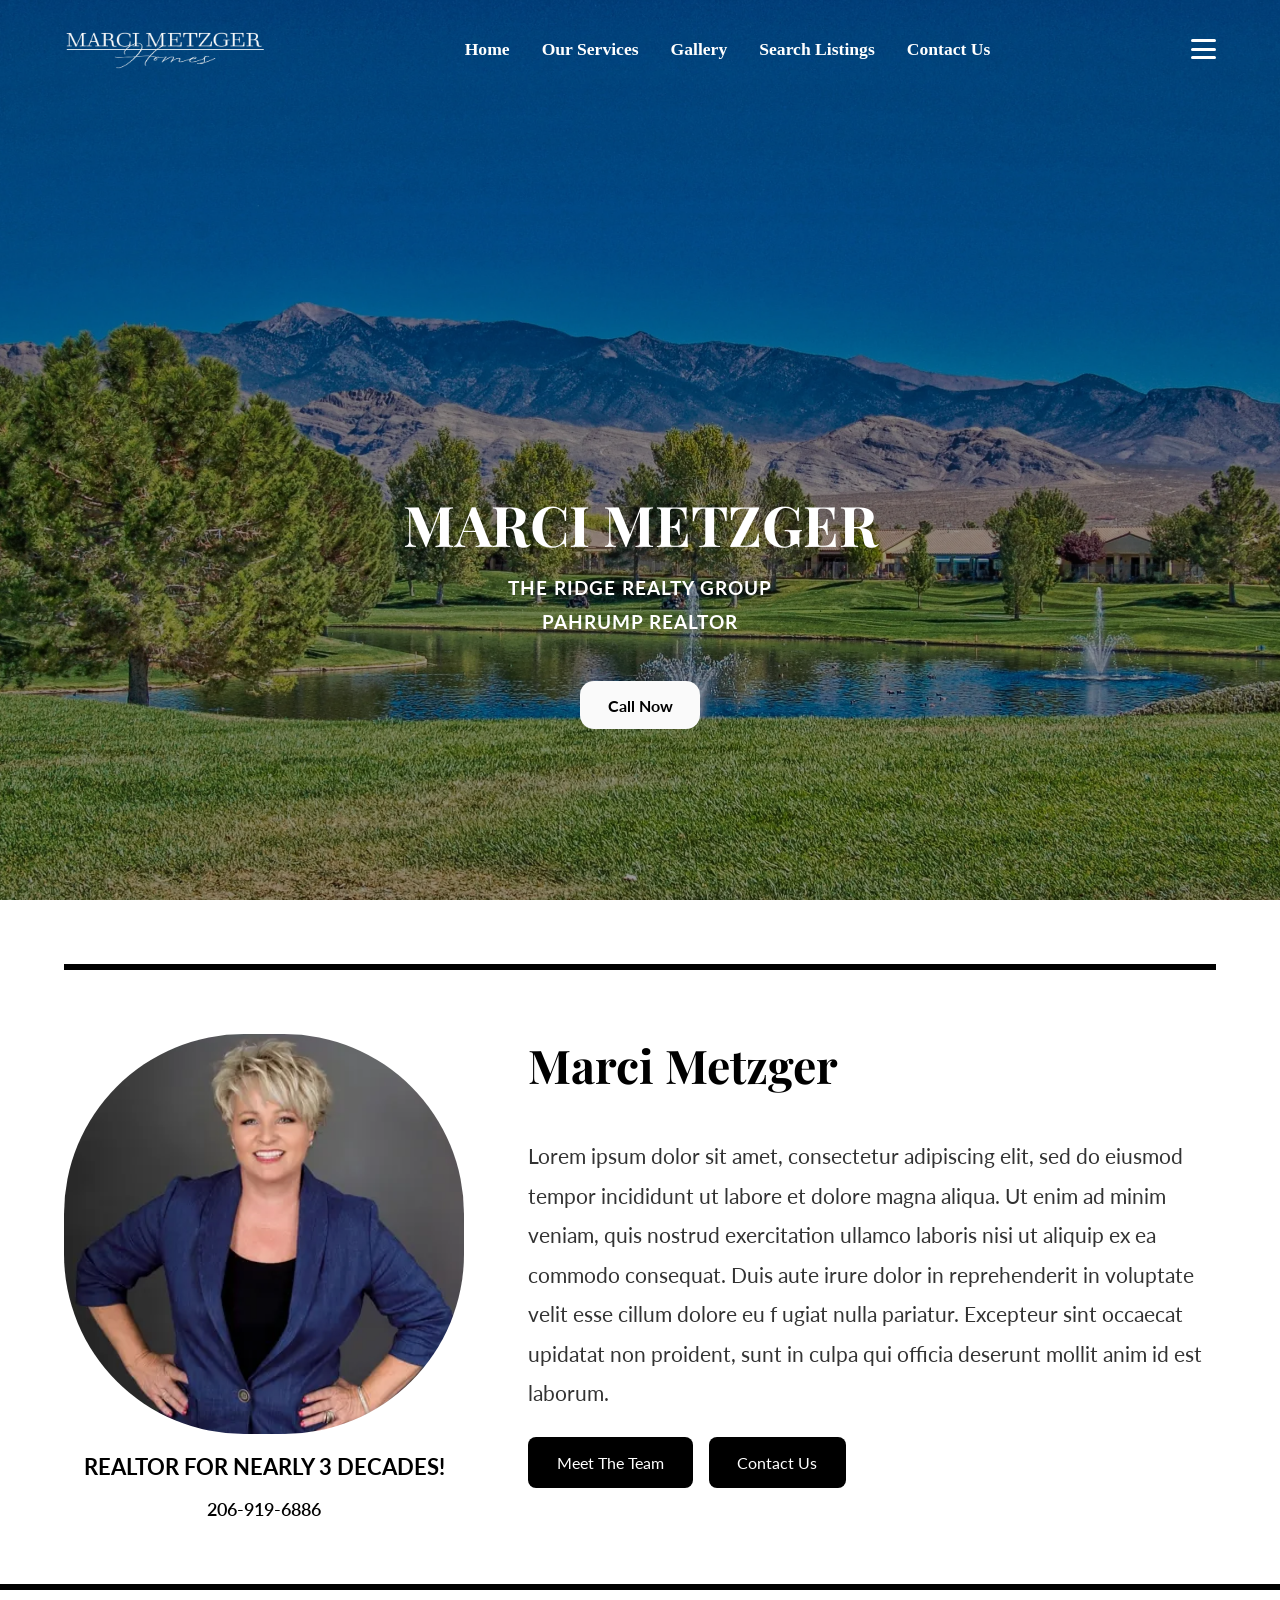
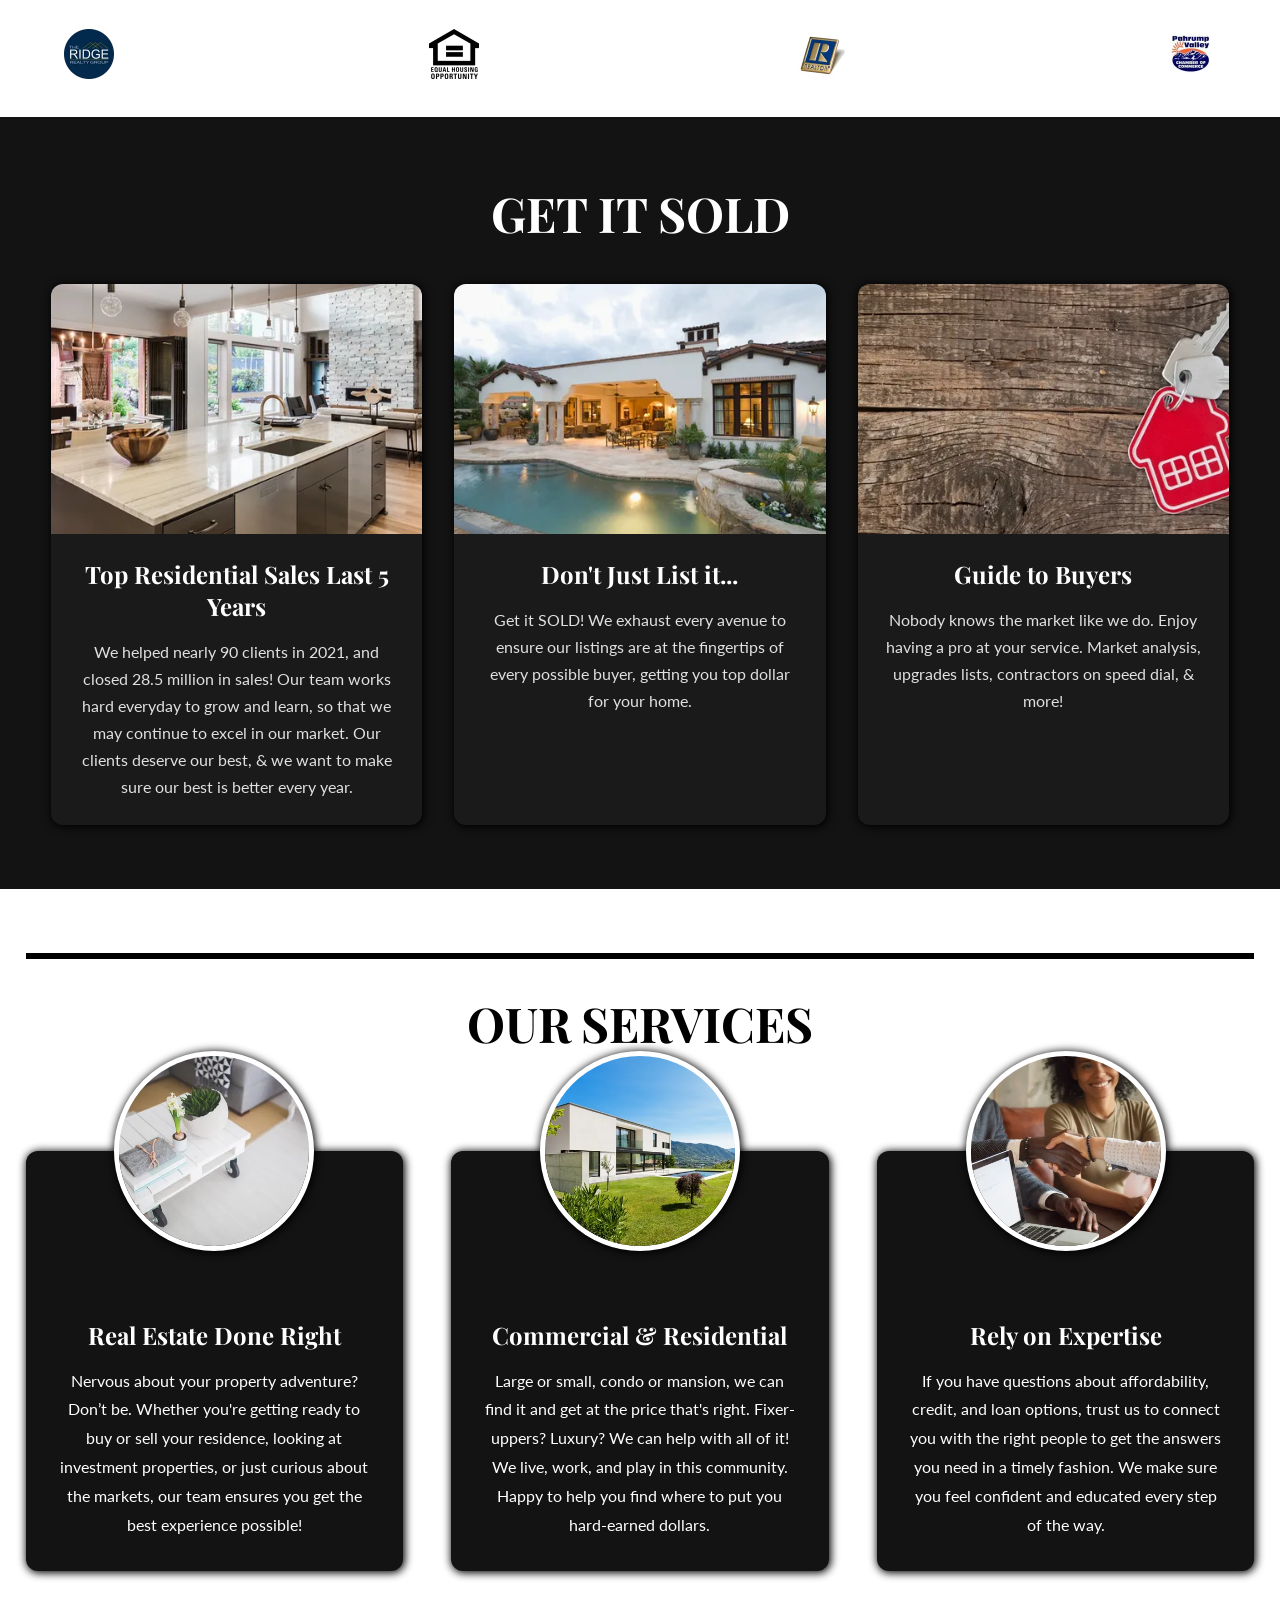
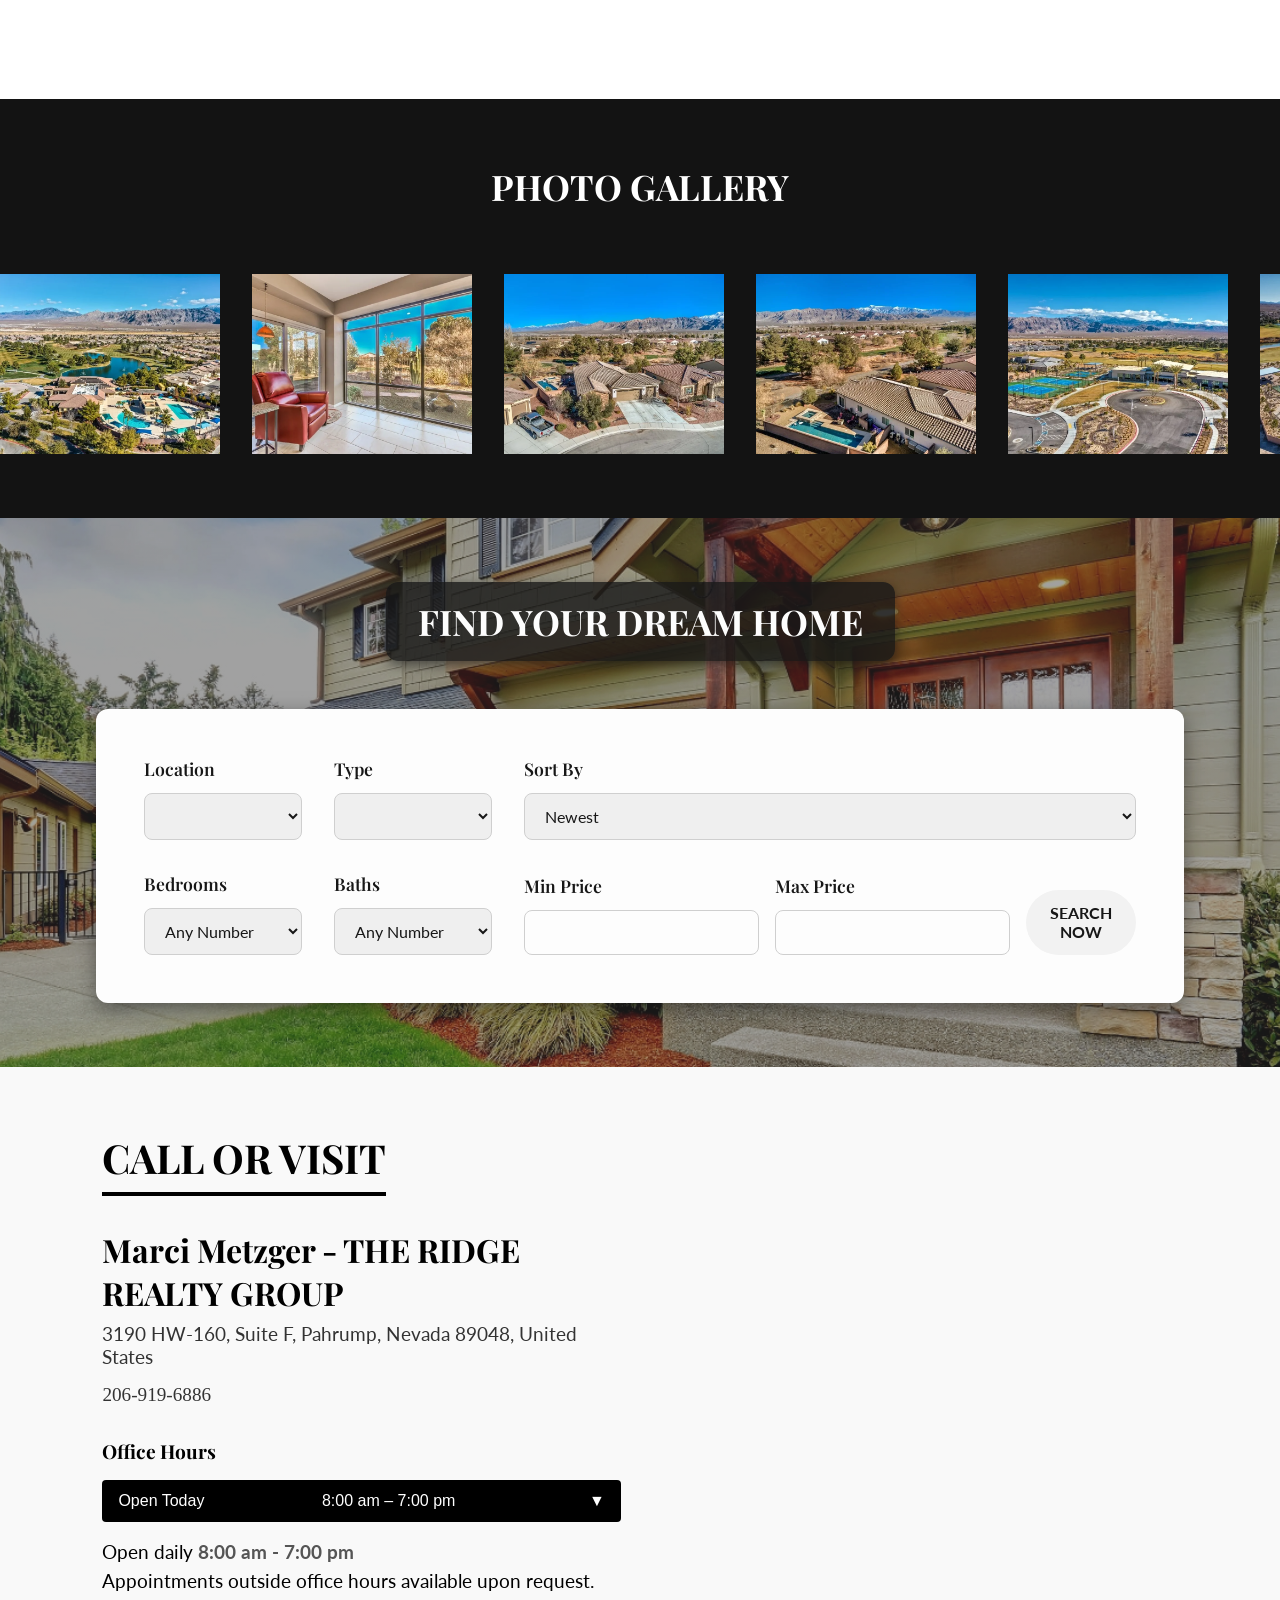
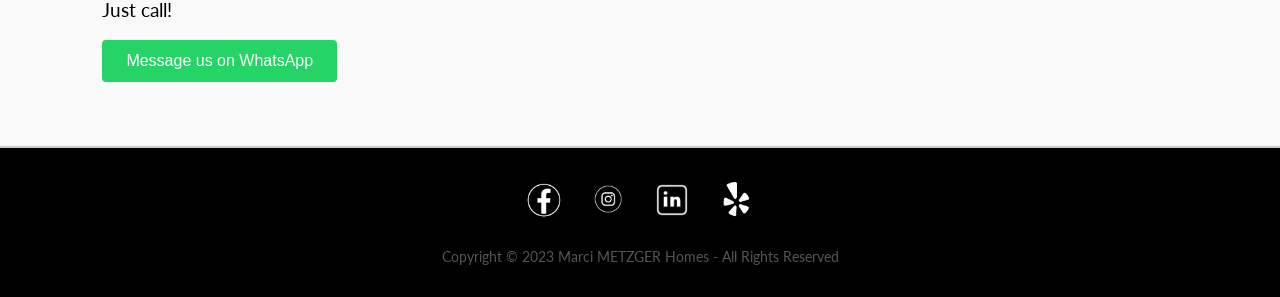
==== index/home.html @ f88c2e59 "real-estate-project-assessment" ====
<!DOCTYPE html>
<html lang="en">
<head>
  <meta charset="UTF-8" />
  <meta name="viewport" content="width=device-width, initial-scale=1.0"/>
  <title>Marci Metzger - The Ridge Realty Group</title>

<link rel="preconnect" href="https://fonts.googleapis.com">
<link rel="preconnect" href="https://fonts.gstatic.com" crossorigin>
<link href="https://fonts.googleapis.com/css2?family=Playfair+Display:wght@400;700&family=Lato:wght@300;400;700&display=swap" rel="stylesheet">
<link href="https://fonts.googleapis.com/css2?family=Playfair+Display:wght@400;700&display=swap" rel="stylesheet">

  <link rel="stylesheet" href="/styles/home.css">
</head>
<body>

  <header>
  <div class="logo-container">
    <a href="home.html"><img src="/images/marcilogolight.png" alt="Logo" class="logo"></a>
  </div>

  <nav class="main-nav">
    <a href="#home">Home</a>
    <a href="#our-services">Our Services</a>
    <a href="#gallery">Gallery</a>
    <a href="#search-listings">Search Listings</a>
    <a href="#contact-us">Contact Us</a>
  </nav>

  <div class="hamburger" id="hamburger">
    <span></span>
    <span></span>
    <span></span>
  </div>

  <div class="mobile-nav" id="mobileNav">
    <a href="#home">Home</a>
    <a href="#our-services">Our Services</a>
    <a href="#gallery">Gallery</a>
    <a href="#search-listings">Search Listings</a>
    <a href="#contact-us">Contact Us</a>
    <hr />
    <a href="#">Listings</a>
    <a href="#">About Us</a>
    <a href="#">Let’s Move</a>
  </div>
</header>

<div class="mobile-nav" id="mobileNav">
  <a href="#home">Home</a>
  <a href="#our-services">Our Services</a>
  <a href="#gallery">Gallery</a>
  <a href="#search-listings">Search Listings</a>
  <a href="#contact-us">Contact Us</a>
  <hr />
  <a href="#">Listings</a>
  <a href="#">About Us</a>
  <a href="#">Let’s Move</a>
</div>


<!-- HERO -->
<section class="hero" id="home">
  <img src="/images/mainphoto.webp" alt="Main Hero" class="hero-image" />
  <div class="overlay"></div>

  <div class="hero-content">
     <div class="hero-text">
    <h1>MARCI METZGER</h1>
    <h4>THE RIDGE REALTY GROUP</h4>
    <h4>PAHRUMP REALTOR</h4>
    </div>
    <a href="tel:2069196886" class="call-btn">Call Now</a>
  </div>
</section>

<!--REALTOR-->
<section class="realtor" id="about-us">
  <div class="realtor-container">
    <div class="realtor-left">
      <img src="/images/realtor-hero.webp" alt="Realtor Marci" class="realtor-img" />
      <h3>REALTOR FOR NEARLY 3 DECADES!</h3>
      <a href="tel:2069196886">206-919-6886</a>
    </div>

    <div class="realtor-right">
      <h1>Marci Metzger</h1>
      <p>
       Lorem ipsum dolor sit amet, consectetur adipiscing elit, sed do eiusmod tempor incididunt ut labore et dolore magna aliqua. Ut enim ad minim veniam, quis nostrud exercitation ullamco laboris nisi ut aliquip ex ea commodo consequat. Duis aute irure dolor in reprehenderit in voluptate velit esse cillum dolore eu f ugiat nulla pariatur. Excepteur sint occaecat upidatat non proident, sunt in culpa qui officia deserunt mollit anim id est laborum.
      </p>
      <div class="realtor-buttons">
        <button class="realtor-btn">Meet The Team</button>
        <button class="realtor-btn">Contact Us</button>
      </div>
    </div>
  </div>
</section>

<section class="sponsor-container">
  <div class="sponsor-image-wrapper">
    <img src="/images/sponsor1.webp" alt="Sponsor 1">
    <img src="/images/sponsor2.webp" alt="Sponsor 2">
    <img src="/images/sponsor3.webp" alt="Sponsor 3">
    <img src="/images/sponsor4.webp" alt="Sponsor 4">
  </div>
</section>

<section class="get-it-sold" id="get-it-sold">
  <div class="get-it-sold-title">
    <h1>GET IT SOLD</h1>
  </div>

  <div class="get-it-sold-grid-container">
    <div class="get-it-sold-image-container">
      <img src="/images/getitsoldphoto.webp" alt="Sold Property 1" class="get-it-sold-image" />
      <div class="get-it-sold-description">
        <h1>Top Residential Sales Last 5 Years</h1>
        <p>We helped nearly 90 clients in 2021, and closed 28.5 million in sales! Our team works hard everyday to grow and learn, 
          so that we may continue to excel in our market. Our clients deserve our best, 
          & we want to make sure our best is better every year.</p>
      </div>
    </div>

    <div class="get-it-sold-image-container">
      <img src="/images/getitsoldphoto1.webp" alt="Sold Property 2" class="get-it-sold-image" />
      <div class="get-it-sold-description">
        <h1>Don't Just List it...</h1>
        <p>Get it SOLD! We exhaust every avenue to ensure our listings are at the fingertips of every possible buyer, getting you top dollar for your home.</p>
      </div>
    </div>

    <div class="get-it-sold-image-container">
      <img src="/images/getitsoldphoto2.webp" alt="Sold Property 3" class="get-it-sold-image" />
      <div class="get-it-sold-description">
        <h1>Guide to Buyers</h1>
        <p>Nobody knows the market like we do. Enjoy having a pro at your service. Market analysis, upgrades lists, contractors on speed dial, & more!</p>
      </div>
    </div>
  </div>
</section>

<section id = "our-services" class ="our-services">
<div class = "our-services-title">
  <h1> OUR SERVICES </h1>
</div>
<div class = "our-services-grid-container">
  <div class ="our-services-image-container">
    <img class ="our-services-logo" src="/images/ourservices1.webp">
    <div class ="our-services-description">
      <h1>Real Estate Done Right</h1>
      <p>Nervous about your property adventure? Don’t be. Whether you're getting ready to buy or sell your residence, looking at investment properties, or just curious about the markets, our team ensures you get the best experience possible!</p>
    </div>
  </div>


<div class ="our-services-image-container">
    <img class ="our-services-logo" src="/images/ourservices2.webp">
    <div class ="our-services-description">
      <h1>Commercial & Residential</h1>
      <p>Large or small, condo or mansion, we can find it and get at the price that's right. Fixer-uppers? Luxury? We can help with all of it! We live, work, and play in this community. Happy to help you find where to put you hard-earned dollars.</p>
    </div>
  </div>


<div class ="our-services-image-container">
    <img class ="our-services-logo" src="/images/ourservices3.webp">
    <div class ="our-services-description">
      <h1>Rely on Expertise</h1>
      <p>If you have questions about affordability, credit, and loan options, trust us to connect you with the right people to get the answers you need in a timely fashion. We make sure you feel confident and educated every step of the way.</p>
    </div>
  </div>
</div> 
</div> 
</section>


<section id="gallery" class="gallery">
  <div class="gallery-title">
    <h1>PHOTO GALLERY</h1>
  </div>
  <div class="carousel-container">
    <div class="carousel-track">
      <div class="card"><img src="/images/gallery1.webp" alt="Gallery 1" /></div>
      <div class="card"><img src="/images/gallery2.webp" alt="Gallery 2" /></div>
      <div class="card"><img src="/images/gallery3.webp" alt="Gallery 3" /></div>
      <div class="card"><img src="/images/gallery4.webp" alt="Gallery 4" /></div>
      <div class="card"><img src="/images/gallery5.webp" alt="Gallery 5" /></div>
      <div class="card"><img src="/images/gallery6.webp" alt="Gallery 6" /></div>
      <div class="card"><img src="/images/gallery1.webp" alt="Gallery 1" /></div>
      <div class="card"><img src="/images/gallery2.webp" alt="Gallery 2" /></div>
      <div class="card"><img src="/images/gallery3.webp" alt="Gallery 3" /></div>
      <div class="card"><img src="/images/gallery4.webp" alt="Gallery 4" /></div>
      <div class="card"><img src="/images/gallery5.webp" alt="Gallery 5" /></div>
      <div class="card"><img src="/images/gallery6.webp" alt="Gallery 6" /></div>
    </div>
  </div>
</section>

<section class="search-listings" id="search-listings">
  <div class="search-listings-title">
    <h1>FIND YOUR DREAM HOME</h1>
  </div>

  <div class="search-listings-container">
  
    <div class="form-grid">
   
      <div class="field">
        <label>Location</label>
        <select id="location" name="location"></select>
      </div>

      <div class="field">
        <label>Type</label>
        <select id="type" name="type"></select>
      </div>

      <div class="field">
        <label>Sort By</label>
        <select id="sort-by" name="sort-by">
          <option>Newest</option>
          <option>Oldest</option>
          <option>Least Expensive to Most</option>
          <option>Most Expensive to Most</option>
          <option>Bedrooms (Low to High)</option>
          <option>Bedrooms (High to Low)</option>
          <option>Bathrooms (Low to High)</option>
          <option>Bathrooms (High to Low)</option>
        </select>
      </div>

    
      <div class="field">
        <label>Bedrooms</label>
        <select id="bedrooms" name="bedrooms">
          <option>Any Number</option>
          <option>Studio</option>
          <option>1+</option>
          <option>2+</option>
          <option>3+</option>
          <option>4+</option>
          <option>5+</option>
          <option>6+</option>
        </select>
      </div>

      <div class="field">
        <label>Baths</label>
        <select id="bathrooms" name="bathrooms">
          <option>Any Number</option>
          <option>1+</option>
          <option>2+</option>
          <option>3+</option>
          <option>4+</option>
          <option>5+</option>
          <option>6+</option>
        </select>
      </div>

    
      <div class="price-actions">
        <div class="field inline">
          <label>Min Price</label>
          <input type="text" />
        </div>

        <div class="field inline">
          <label>Max Price</label>
          <input type="text" />
        </div>

        <button class="search-btn">SEARCH NOW</button>
      </div>
    </div>
  </div>
</section>


<section id = "contact-us" class ="contact-us">
<div class = "contact-us-title">
  <h1> CALL OR VISIT </h1>  
</div>

<div class ="contact-us-container">
<div class = "left-side-container">
<div class = "top-side-container">
<h1>Marci Metzger - THE RIDGE REALTY GROUP</h1>
<p>3190 HW-160, Suite F, Pahrump, Nevada 89048, United States</p>
<a href="tel:2069196886">206-919-6886</a>
</div>
<div class = "bottom-side-container">
<h1>Office Hours</h1>
<div class = "office-hours">
<button class="open-today">
    <span> Open Today</span>
    <span>8:00 am – 7:00 pm</span>
    <span class="arrow">▼</span>
  </button>
   <ul class="hours-list">
    <li>Mon <span> 8:00 am – 7:00 pm</span></li>
    <li>Tue <span> 8:00 am – 7:00 pm</span></li>
    <li>Wed <span> 8:00 am – 7:00 pm</span></li>
    <li>Thu <span> 8:00 am – 7:00 pm</span></li>
    <li>Fri <span> 8:00 am – 7:00 pm</span></li>
    <li>
    <strong>Sat</strong> 
    <span> 8:00 am – 7:00 pm</span>
    </li>
    <li>Sun <span> 8:00 am – 7:00 pm</span></li>
  </ul>
  </div>
  <p>Open daily <span class = "open-daily">8:00 am - 7:00 pm</span></p>
  <p>Appointments outside office hours available upon request. Just call!</p>
  <button class="whatsapp-button" onclick="window.open('https://wa.me/14259412560', '_blank')">
  Message us on WhatsApp
</button>
</div>
</div>

<div class="right-side-container">
  <iframe src="https://www.google.com/maps/embed?pb=!1m18!1m12!1m3!1d411526.6808046704!2d-116.70041280900995!3d36.311041131709196!2m3!1f0!2f0!3f0!3m2!1i1024!2i768!4f13.1!3m3!1m2!1s0x80c63905f3909005%3A0x493081854c3be3ff!2sPahrump%2C%20NV%2089048%2C%20USA!5e0!3m2!1sen!2sph!4v1755325289048!5m2!1sen!2sph" 
  width="700" 
  height="600" 
  style="border:0;" 
  allowfullscreen="" loading="lazy" 
  referrerpolicy="no-referrer-when-downgrade">
</iframe>
</div>
</div>
</section>

<div class="social-media-container">
  <div class="social-media-logo-container">
    <a href="https://www.facebook.com/MarciHomes/" target="_blank" rel="noopener noreferrer">
      <img class="social-media-logo" src="/images/facebooklogo.png" alt="Facebook">
    </a>
    <a href="https://instagram.com" target="_blank" rel="noopener noreferrer">
      <img class="social-media-logo" src="/images/instagramlogo.jpg" alt="Instagram">
    </a>
    <a href="https://www.linkedin.com/in/marci-metzger-30642496/" target="_blank" rel="noopener noreferrer">
      <img class="social-media-logo" src="/images/linkedinlogo.png" alt="LinkedIn">
    </a>
    <a href="https://www.yelp.com/biz/marci-metzger-the-ridge-realty-pahrump" target="_blank" rel="noopener noreferrer">
      <img class="social-media-logo" src="/images/yelplogo.jpg" alt="Yelp">
    </a>
  </div>

  <div class="social-media-copyright">
    <p>Copyright © 2023 Marci METZGER Homes - All Rights Reserved</p>
  </div>
</div>


  <script src="/js/home.js"></script>
</body>
</html>
---- styles/home.css ----
* {
  margin: 0;
  padding: 0;
  box-sizing: border-box;
}

body {
  background-color: #f4f4f4;
}

body h1 {
   font-family: 'Playfair Display', serif;
}

body p {
  font-family: 'Lato', sans-serif;
}

header {
  position: fixed;
  top: 0;
  left: 0;
  width: 100%;
  padding: 1rem 5vw;
  background-color: rgba(0, 0, 0, 0.9);
  display: flex;
  justify-content: space-between;
  align-items: center;
  z-index: 1000;
  transition: background 0.3s ease, padding 0.3s ease, top 0.3s ease;
  background: transparent;
  top: -100px;
}

header.visible {
  top: 0; 
}

header.scrolled {
  background: rgba(0, 0, 0, 0.85);
  padding: 0.5rem 5vw;
}

.logo {
  width: 200px;
}

.main-nav {
  display: flex;
  gap: 2rem;
}

.main-nav a {
  text-decoration: none;
  color: white;
  font-size: 1.1rem;
  font-weight: 600;
  position: relative;
}

.main-nav a::after {
  content: "";
  position: absolute;
  width: 0%;
  height: 2px;
  left: 50%;
  bottom: -5px;
  background: white;
  transform: translateX(-50%);
  transition: 0.3s ease;
}

.main-nav a:hover::after {
  width: 100%;
}

.hamburger {
  width: 25px;
  height: 20px;
  display: flex;
  flex-direction: column;
  justify-content: space-between;
  cursor: pointer;
  z-index: 1002; /* ensures it's clickable above panel */
  position: relative;
}

.hamburger span {
  display: block;
  height: 3px;
  background: #fff;
  border-radius: 2px;
  transition: 0.3s ease;
}

.mobile-nav {
  position: fixed;
  top: 0;
  right: -100%;
  height: 100vh;
  width: 260px;
  background-color: rgba(0, 0, 0, 0.95);
  padding: 2rem;
  display: flex;
  flex-direction: column;
  gap: 1.5rem;
  z-index: 1001; /* under the hamburger */
  transition: right 0.3s ease;
}

.mobile-nav.active {
  right: 0;
}

.hamburger.active span:nth-child(1) {
  transform: rotate(45deg) translate(5px, 5px);
}
.hamburger.active span:nth-child(2) {
  opacity: 0;
}
.hamburger.active span:nth-child(3) {
  transform: rotate(-45deg) translate(5px, -5px);
}

.mobile-nav hr {
  border: none;
  border-top: 1px solid rgba(255, 255, 255, 0.2);
  margin: 1rem 0;
}

.mobile-nav.show {
  right: 0;
}

/* Responsive */
@media (max-width: 1024px) {
  .main-nav {
    display: none;
  }
}

.hero {
  position: relative;
  width: 100%;
  height: 100vh;
  overflow: hidden;
}

.hero-image {
  position: absolute;
  inset: 0;
  width: 100%;
  height: 100%;
  object-fit: cover;
  z-index: 0;
  animation: zoomIn 8s ease forwards;
}

@keyframes zoomIn {
  from { transform: scale(1); }
  to { transform: scale(1.05); }
}

.overlay {
  position: absolute;
  inset: 0;
  background: rgba(0, 0, 0, 0.4);
  z-index: 1;
}

.hero-content {
  position: relative;
  z-index: 2;
  top: 50%;
  transform: translateY(-50%);
  text-align: center;
  padding: 2rem 1rem;
  display: flex;
  flex-direction: column;
  align-items: center;
  gap: 1.5rem;
  animation: fadeUp 1s ease forwards;
  opacity: 0;
  animation-delay: 0.5s;
}

.hero-text {
  color: white;
  font-family: 'Lato', sans-serif;
  line-height: 1.5;
  animation: fadeUp 1s ease forwards;
  animation-delay: 0.8s;
  opacity: 0;
  transform: translateY(40px);
}

.hero-text h1 {
  font-size: 3.5rem;
  font-family: 'Playfair Display', serif;
  margin-bottom: 0.5rem;
}

.hero-text h4 {
  font-size: 1.2rem;
  letter-spacing: 1px;
  margin: 0.3rem 0;
}

.call-btn {
  padding: 0.9rem 1.7rem;
  background: #fafafa;
  color: black;
  text-decoration: none;
  font-weight: bold;
  border-radius: 14px;
  font-family: 'Lato', sans-serif;
  animation: fadeUp 1s ease forwards;
  animation-delay: 1.2s;
  opacity: 0;
  transform: translateY(40px);
  transition: background 0.3s ease;
  margin-top: 1rem;
}

.call-btn:hover {
  background: #ddd;
}

@keyframes fadeUp {
  to {
    opacity: 1;
    transform: translateY(0);
  }
}

/* RESPONSIVE */
@media (max-width: 768px) {
  .hero-text h1 {
    font-size: 2.4rem;
    margin-bottom: 0.3rem;
  }

  .hero-text h4 {
    font-size: 1rem;
    margin: 0.2rem 0;
  }

  .hero-content {
    padding: 1.5rem 1rem;
    gap: 1rem;
  }

  .call-btn {
    font-size: 0.9rem;
    padding: 0.7rem 1.4rem;
    margin-top: 0.8rem;
  }
}

.realtor {
  width: 100%;
  padding: 5vw 5vw;
  background-color: white;
  font-family: 'Lato', sans-serif;
}

.realtor-container {
  display: flex;
  gap: 5vw;
  flex-wrap: wrap;
  padding-top: 3rem;
  border-top: 6px solid black;
}

.realtor-left, .realtor-right {
  padding-top: 1rem;
}

.realtor-left {
  flex: 1;
  max-width: 400px;
  display: flex;
  flex-direction: column;
  align-items: center;
  text-align: center;
  gap: 1.2rem;
}

.realtor-img {
  width: 100%;
  border-radius: 180px;
  object-fit: cover;
}

.realtor-left h3 {
  font-size: 1.4rem;
  font-weight: bold;
}

.realtor-left a {
  text-decoration: none;
  font-size: 1.1rem;
  font-weight: 600;
  color: inherit;
}

.realtor-right {
  flex: 1.5;
  display: flex;
  flex-direction: column;
  gap: 1.5rem;
}

.realtor-right h1 {
  font-size: 2.9rem;
  font-family: 'Playfair Display', serif;
  margin-bottom: 1rem;
}

.realtor-right p {
  font-size: 1.3rem;
  line-height: 1.9;
  color: #333;
}

.realtor-buttons {
  display: flex;
  gap: 1rem;
  flex-wrap: wrap;
}

.realtor-btn {
  background-color: black;
  color: white;
  padding: 1rem 1.8rem;
  font-size: 1rem;
  border: none;
  border-radius: 8px;
  font-family: 'Lato', sans-serif;
  cursor: pointer;
  transition: background 0.3s ease;
}

.realtor-btn:hover {
  background-color: #ccc;
  color: black;
}

/* Responsive Layout */
@media (max-width: 768px) {
  .realtor-container {
    flex-direction: column;
    align-items: center;
  }

  .realtor-left, .realtor-right {
    max-width: 100%;
    padding-top: 1.5rem;
    text-align: center;
  }

  .realtor-right h1 {
    font-size: 1.8rem;
  }

  .realtor-right p {
    font-size: 1rem;
  }

  .realtor-buttons {
    justify-content: center;
  }
}

.sponsor-container {
  width: 100%;
  background-color: white;
  border-top: 6px solid black;
  padding: 3vw 5vw;
  display: flex;
  justify-content: center;
}

.sponsor-image-wrapper {
  display: flex;
  justify-content: space-between;
  align-items: center;
  gap: 3vw;
  flex-wrap: wrap;
  max-width: 1200px;
  width: 100%;
}

.sponsor-image-wrapper img {
  height: 50px;
  max-width: 100%;
  object-fit: contain;
  transition: transform 0.3s ease;
}

.sponsor-image-wrapper img:hover {
  transform: scale(1.05);
}


@media (max-width: 768px) {
  .sponsor-image-wrapper {
    justify-content: center;
    gap: 5vw;
  }

  .sponsor-image-wrapper img {
    height: 40px;
  }
}

.get-it-sold {
  width: 100%;
  padding: 5vw 4vw;
  background-color: #131313;
  color: white;
  font-family: 'Lato', sans-serif;
}

.get-it-sold-title {
  text-align: center;
  margin-bottom: 3vw;
  font-family: 'Playfair Display', serif;
  font-size: 2rem;
  color: white;
}

.get-it-sold-grid-container {
  display: grid;
  grid-template-columns: repeat(3, 1fr);
  gap: 2.5vw;
}

.get-it-sold-image-container {
  background-color: #1a1a1a;
  border-radius: 12px;
  overflow: hidden;
  transition: transform 0.4s ease, box-shadow 0.3s ease;
  box-shadow: 1px 1px 8px 1px black;
  display: flex;
  flex-direction: column;
  height: 100%;
}

.get-it-sold-image-container:hover {
  transform: translateY(-20px);
  box-shadow: 0 8px 20px rgba(0, 0, 0, 0.2);
}

.get-it-sold-image {
  width: 100%;
  height: 250px;
  object-fit: cover;
  transition: opacity 0.3s ease;
}

.get-it-sold-image:hover {
  opacity: 0.8;
}

.get-it-sold-description {
  padding: 1.5rem;
  text-align: center;
}

.get-it-sold-description h1 {
  font-family: 'Playfair Display', serif;
  font-size: 1.5rem;
  margin-bottom: 1rem;
  color: white;
}

.get-it-sold-description p {
  font-size: 1rem;
  line-height: 1.7;
  color: #e0e0e0;
}

.our-services {
  padding: 5vw 2vw;
  width: 100%;
  background-color: white;
  position: relative;
}

.our-services-title {
  text-align: center;
  font-family: 'Playfair Display', serif;
  font-size: 2rem;
  padding: 2rem 0;
  border-top: 6px solid black;
}

.our-services-grid-container {
  display: grid;
  grid-template-columns: repeat(3, 1fr);
  gap: 3rem;
  justify-content: center;
  align-items: start;
  padding: 5vw 0;
}

.our-services-image-container {
  background-color: rgb(19, 19, 19);
  color: white;
  border-radius: 12px;
  padding: 3rem 1rem 2rem;
  position: relative;
  box-shadow: 1px 1px 8px 1px black;
  transition: transform 0.5s ease, box-shadow 0.3s ease;
  display: flex;
  flex-direction: column;
  align-items: center;
}

.our-services-image-container:hover {
  transform: translateY(-15px);
  box-shadow: 0 8px 20px rgba(0,0,0,0.1);
}

.our-services-logo {
  width: 200px;
  height: 200px;
  object-fit: cover;
  border-radius: 50%;
  border: 5px solid white;
  box-shadow: 1px 1px 8px 1px black;
  position: absolute;
  top: -100px;
  left: 50%;
  transform: translateX(-50%);
  background-color: white;
}

.our-services-description {
  margin-top: 120px;
  text-align: center;
  font-family: 'Lato', sans-serif;
}

.our-services-description h1 {
  font-size: 1.5rem;
  font-family: 'Playfair Display', serif;
  font-weight: bold;
  margin-bottom: 1rem;
}

.our-services-description p {
  font-size: 1rem;
  line-height: 1.8;
  padding: 0 1rem;
}

/* Tablet (2 columns) */
@media (max-width: 992px) {
  .our-services-grid-container {
    grid-template-columns: repeat(2, 1fr);
  }
}

/* Responsive (Tablet) */
@media (max-width: 992px) {
  .get-it-sold-grid-container {
    grid-template-columns: repeat(2, 1fr);
  }
}

.gallery {
  background-color: #131313;
  padding: 5vw 0;
}

.gallery-title {
  text-align: center;
  margin-bottom: 4rem;
}

.gallery-title h1 {
  font-size: 2.2rem;
  color: #fff;
  font-family: 'Playfair Display', serif;
}

.carousel-container {
  overflow: hidden;
  width: 100%;
}

.carousel-track {
  display: flex;
  gap: 2rem;
  animation: scroll 60s linear infinite;
  width: max-content;
}

.card {
  flex: 0 0 18%;
  max-width: 220px;
  transition: transform 0.4s ease, box-shadow 0.3s ease;
  
  overflow: hidden;
}

.card:hover {
  transform: scale(1.05);
  box-shadow: 0 8px 18px rgba(0, 0, 0, 0.3);
}

.card img {
  width: 100%;
  height: 180px;
  object-fit: cover;
  display: block;
}

/* Responsive */
@media (max-width: 1024px) {
  .card {
    flex: 0 0 40%;
    max-width: 100%;
  }

  .card img {
    height: 160px;
  }
}

@media (max-width: 600px) {
  .card {
    flex: 0 0 90%;
  }

  .card img {
    height: 140px;
  }
}


@keyframes scroll {
  0%   { transform: translateX(0); }
  100% { transform: translateX(-50%); }
}

.search-listings {
  position: relative;
  width: 100%;
  padding: 4rem 0;
  background: linear-gradient(rgba(0,0,0,0.4), rgba(0,0,0,0.4)),
              url('/images/findyourhomephoto.jpg') center/cover no-repeat;
  display: flex;
  flex-direction: column;
  align-items: center;
  gap: 3rem;
  opacity: 0.9
}

.search-listings-title {
  background: rgba(0, 0, 0, 0.8);
  padding: 1rem 2rem;
  border-radius: 12px;
  box-shadow: 0 4px 12px rgba(0,0,0,0.6);
}

.search-listings-title h1 {
  color: #fff;
  font-size: 2.2rem;
  font-family: 'Playfair Display', serif;
  font-weight: 700;
  text-align: center;
}

.search-listings-container {
  background: #fff;
  width: 85%;
  padding: 3rem;
  border-radius: 12px;
  box-shadow: 0 6px 20px rgba(0,0,0,0.5);
}

.form-grid {
  display: grid;
  grid-template-columns: repeat(3, 1fr);
  gap: 2rem;
  align-items: end;
}

.field {
  display: flex;
  flex-direction: column;
}

.field label {
  font-family: 'Playfair Display', serif;
  font-size: 1.1rem;
  font-weight: 600;
  margin-bottom: 0.8rem;
}

.field select,
.field input {
  padding: 0.75rem 1rem;
  font-size: 1rem;
  border: 1px solid #ccc;
  border-radius: 8px;
  font-family: 'Lato', sans-serif;
  cursor: pointer;
}

.price-actions {
  display: grid;
  grid-template-columns: 1fr 1fr auto;
  gap: 1rem;
  align-items: end;
}

.search-btn {
  padding: 0.85rem 1.5rem;
  font-size: 1rem;
  font-weight: bold;
  background: #f2f2f2;
  border: none;
  border-radius: 999px;
  cursor: pointer;
  font-family: 'Lato', sans-serif;
  transition: background 0.3s ease, transform 0.1s ease;
}

.search-btn:hover {
  background: #e2e2e2;
}

.search-btn:active {
  transform: translateY(1px);
}

/* Tablet: 2-column layout */
@media (max-width: 992px) {
  .form-grid {
    grid-template-columns: repeat(2, 1fr);
  }

  .price-actions {
    grid-template-columns: 1fr;
  }

  .search-btn {
    width: 100%;
  }
}

/* CONTACT US SECTION */
.contact-us {
  padding: 5vw 8vw;
  background-color: #f9f9f9;
}

.contact-us-title h1 {
  text-align: center;
  font-size: 2.5rem;
  margin-bottom: 2rem;
  border-bottom: 4px solid black;
  display: inline-block;
  padding-bottom: 0.5rem;
}



.contact-us-container {
  display: flex;
  justify-content: space-between;
  flex-wrap: wrap;
  gap: 3vw;
}

.left-side-container {
  flex: 1;
  min-width: 300px;
}

.top-side-container h1 {
  font-size: 2rem;
  margin-bottom: 0.5rem;
}

.top-side-container p,
.top-side-container a {
  display: block;
  margin-bottom: 1rem;
  font-size: 1.2rem;
  color: #333;
  text-decoration: none;
}

.bottom-side-container {
  margin-top: 2rem;
}

.bottom-side-container h1 {
  font-size: 1.2rem;
  margin-bottom: 1rem;
}

.office-hours {
  position: relative;
  margin-bottom: 1rem;
}

.open-today {
  background-color: #000;
  color: #fff;
  padding: 0.75rem 1rem;
  border: none;
  cursor: pointer;
  display: flex;
  justify-content: space-between;
  align-items: center;
  width: 100%;
  font-size: 1rem;
  border-radius: 4px;
}

.open-today .arrow {
  margin-left: 1rem;
}
.bottom-side-container p {
  line-height: 1.5;
  font-size: 1.2rem;
}
.hours-list {
  display: none;
  list-style: none;
  padding: 1rem;
  background-color: #fff;
  border: 1px solid #ccc;
  margin-top: 0.5rem;
  box-shadow: 0 2px 10px rgba(0, 0, 0, 0.1);
}

.office-hours.active .hours-list {
  display: block;
}

.hours-list li {
  display: flex;
  justify-content: space-between;
  margin-bottom: 0.5rem;
  font-size: 0.95rem;
}

.open-daily {
  font-weight: bold;
  color: #555;
}

.whatsapp-button {
  margin-top: 1rem;
  padding: 0.75rem 1.5rem;
  background-color: #25D366;
  color: white;
  border: none;
  cursor: pointer;
  font-size: 1rem;
  border-radius: 4px;
  transition: background-color 0.3s ease;
}

.whatsapp-button:hover {
  background-color: #1ebe5d;
}

.right-side-container {
  flex: 1;
  min-width: 300px;
}

.right-side-container iframe {
  width: 100%;
  height: 100%;
  min-height: 400px;
  border: none;
  border-radius: 4px;
}

/* RESPONSIVE DESIGN */
@media (max-width: 768px) {
  .contact-us-container {
    flex-direction: column;
  }

  .open-today {
    font-size: 0.9rem;
  }

  .whatsapp-button {
    width: 100%;
    font-size: 1rem;
  }

  .right-side-container iframe {
    height: 350px;
  }

  .contact-us-title h1 {
    font-size: 2rem;
  }
}

.social-media-container {
  background-color: #000000;
  padding: 2rem 1rem;
  text-align: center;
  display: flex;
  flex-direction: column;
  align-items: center;
  gap: 1.5rem;
  border-top: 2px solid #ccc;
}

.social-media-logo-container {
  display: flex;
  gap: 1.5rem;
  justify-content: center;
  flex-wrap: wrap;
}

.social-media-logo {
  height: 40px;
  width: 40px;
  object-fit: contain;
  transition: transform 0.3s ease;
  cursor: pointer;
}

.social-media-logo:hover {
  transform: scale(1.1);
}

.social-media-copyright {
  font-size: 0.9rem;
  color: #555;
}

@media (max-width: 600px) {
  .social-media-logo {
    height: 30px;
    width: 30px;
  }

  .social-media-container {
    padding: 1.5rem 1rem;
  }
}





@media (max-width: 600px) {
  /* HEADER */
  header {
    padding: 1rem 2vw;
    flex-direction: column;
    align-items: flex-start;
  }
  nav {
    display: none;
  }
  .hamburger {
    display: block;
  }
  .mobile-panel {
    display: flex;
    flex-direction: column;
    position: absolute;
    right: 0;
    top: 100%;
    background: rgba(0, 0, 0, 0.95);
    padding: 1rem;
    width: 100%;
    z-index: 20;
  }

  /* HERO */
  .hero-text {
    max-width: 90%;
    gap: 2vh;
  }
  .hero-text h1 {
    font-size: 2.2rem;
  }
  .hero-text h4 {
    font-size: 1rem;
  }

  /* REALTOR */
  .realtor-container {
    flex-direction: column;
    align-items: center;
    top: 8%;
    gap: 5vh;
    height: auto;
  }
  .realtor-right-container,
  .realtor-left-container {
    width: 90%;
    text-align: center;
  }
  .realtor-right-container h1 {
    font-size: 1.6rem;
  }
  .realtor-button-container {
    flex-direction: column;
    gap: 1rem;
  }

  /* SPONSOR */
  .image-container {
    flex-direction: column;
    align-items: center;
    gap: 2vh;
    padding: 2vh 1vw;
  }
  .image-container img {
    width: 60%;
  }

  /* GET IT SOLD */
  .get-it-sold-grid-container {
    grid-template-columns: 1fr;
    padding: 0 5vw;
    gap: 5vh;
  }
  .get-it-sold-description h1 {
    font-size: 1.5rem;
  }
  .get-it-sold-description p {
    font-size: 1rem;
  }

  /* General padding/margin improvements */
  section {
    padding: 5vw 3vw;
  }

   /* OUR SERVICES */
  .our-services-grid-container {
    grid-template-columns: 1fr;
  }

  .our-services-logo {
    width: 150px;
    height: 150px;
    top: -75px;
  }

  .our-services-description {
    margin-top: 90px;
  }
  /* SEARCH LISTINGS */
    .form-grid {
    grid-template-columns: 1fr;
  }

  .search-listings-container {
    padding: 2rem;
  }

  .search-listings-title h1 {
    font-size: 1.6rem;
  }
}
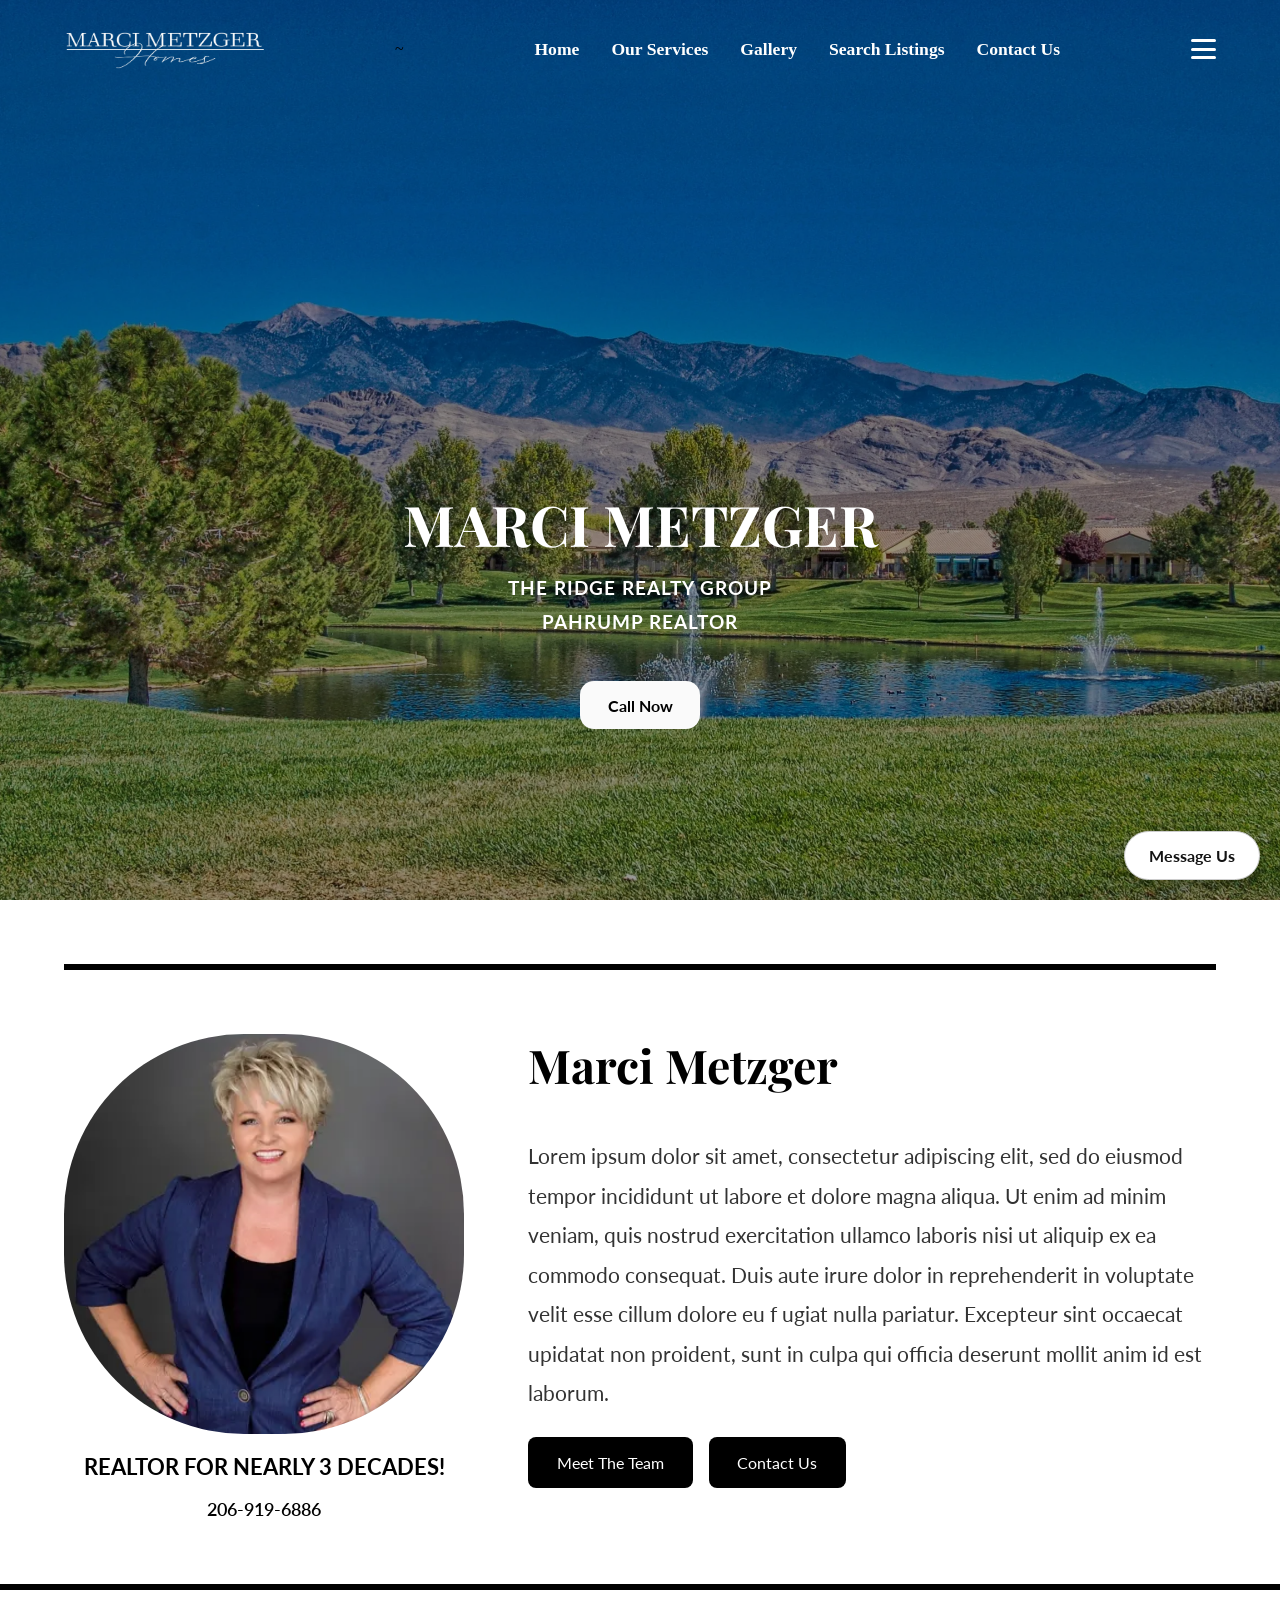
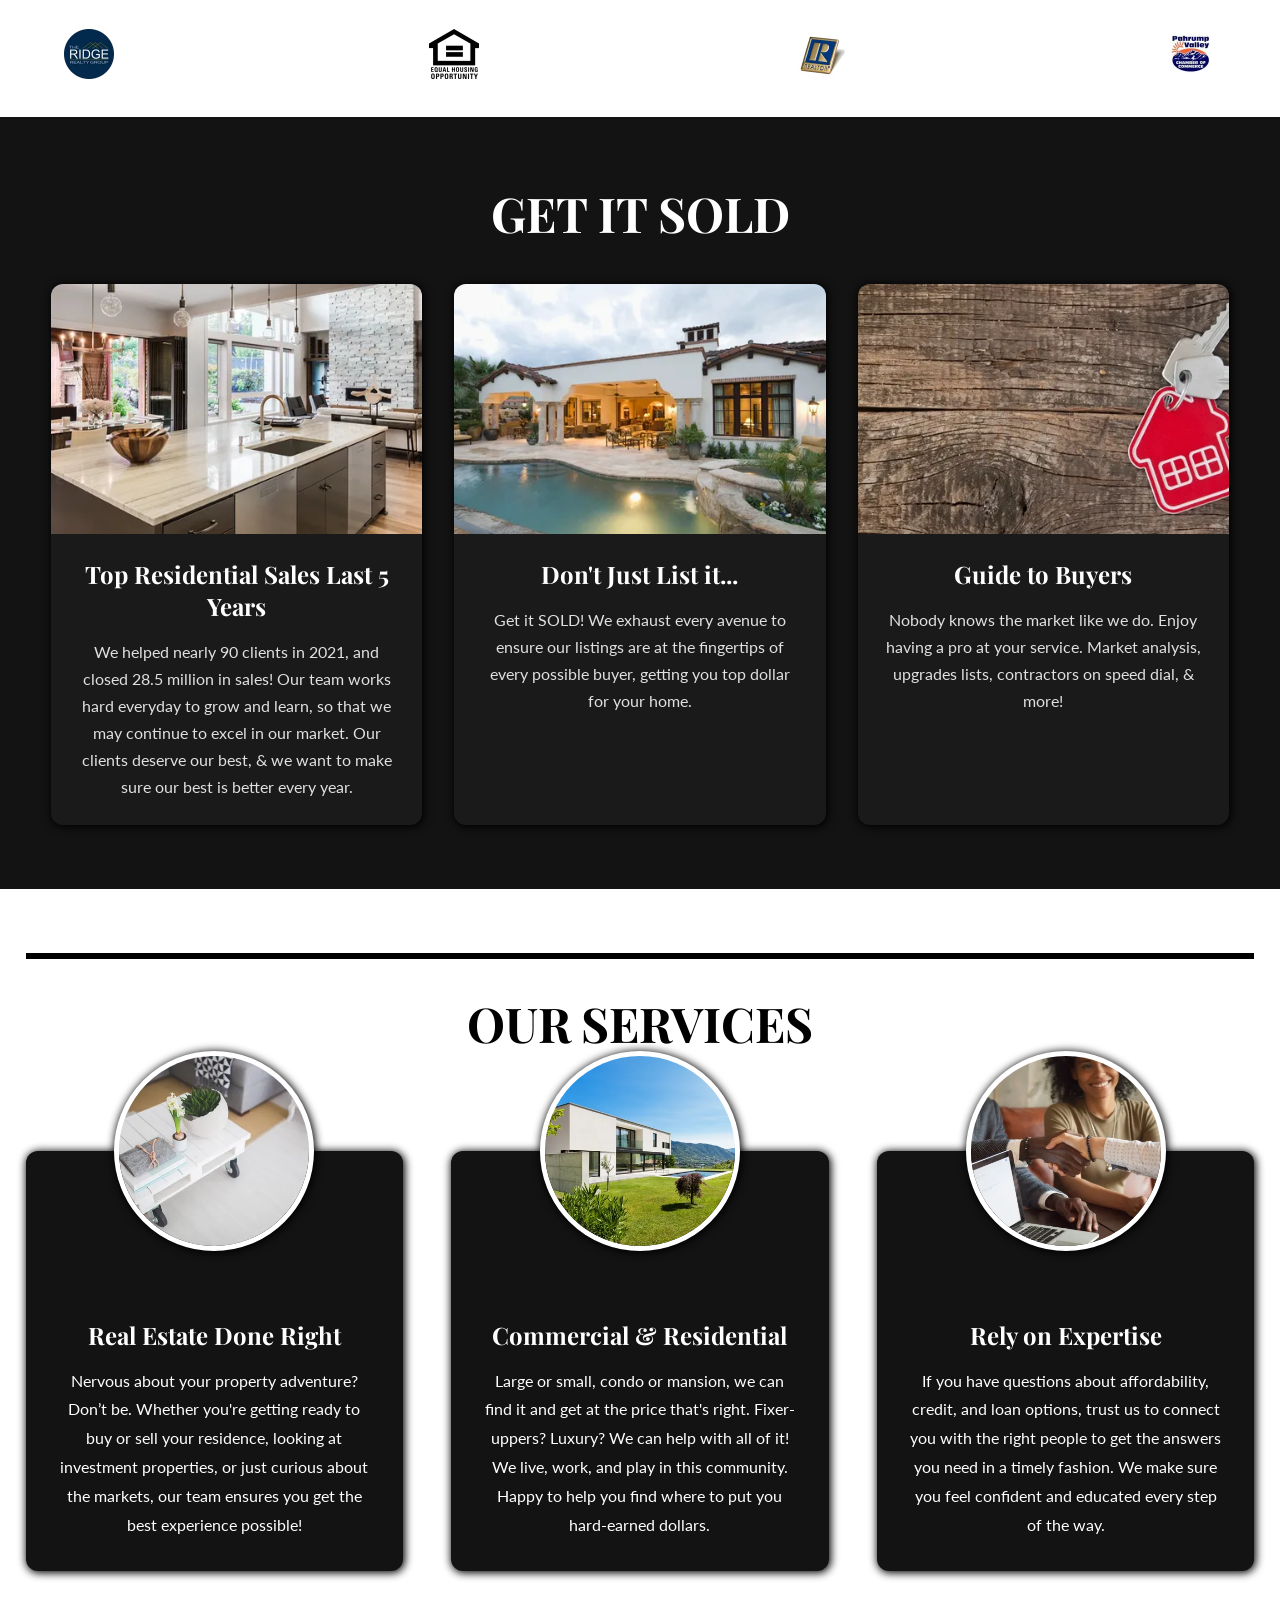
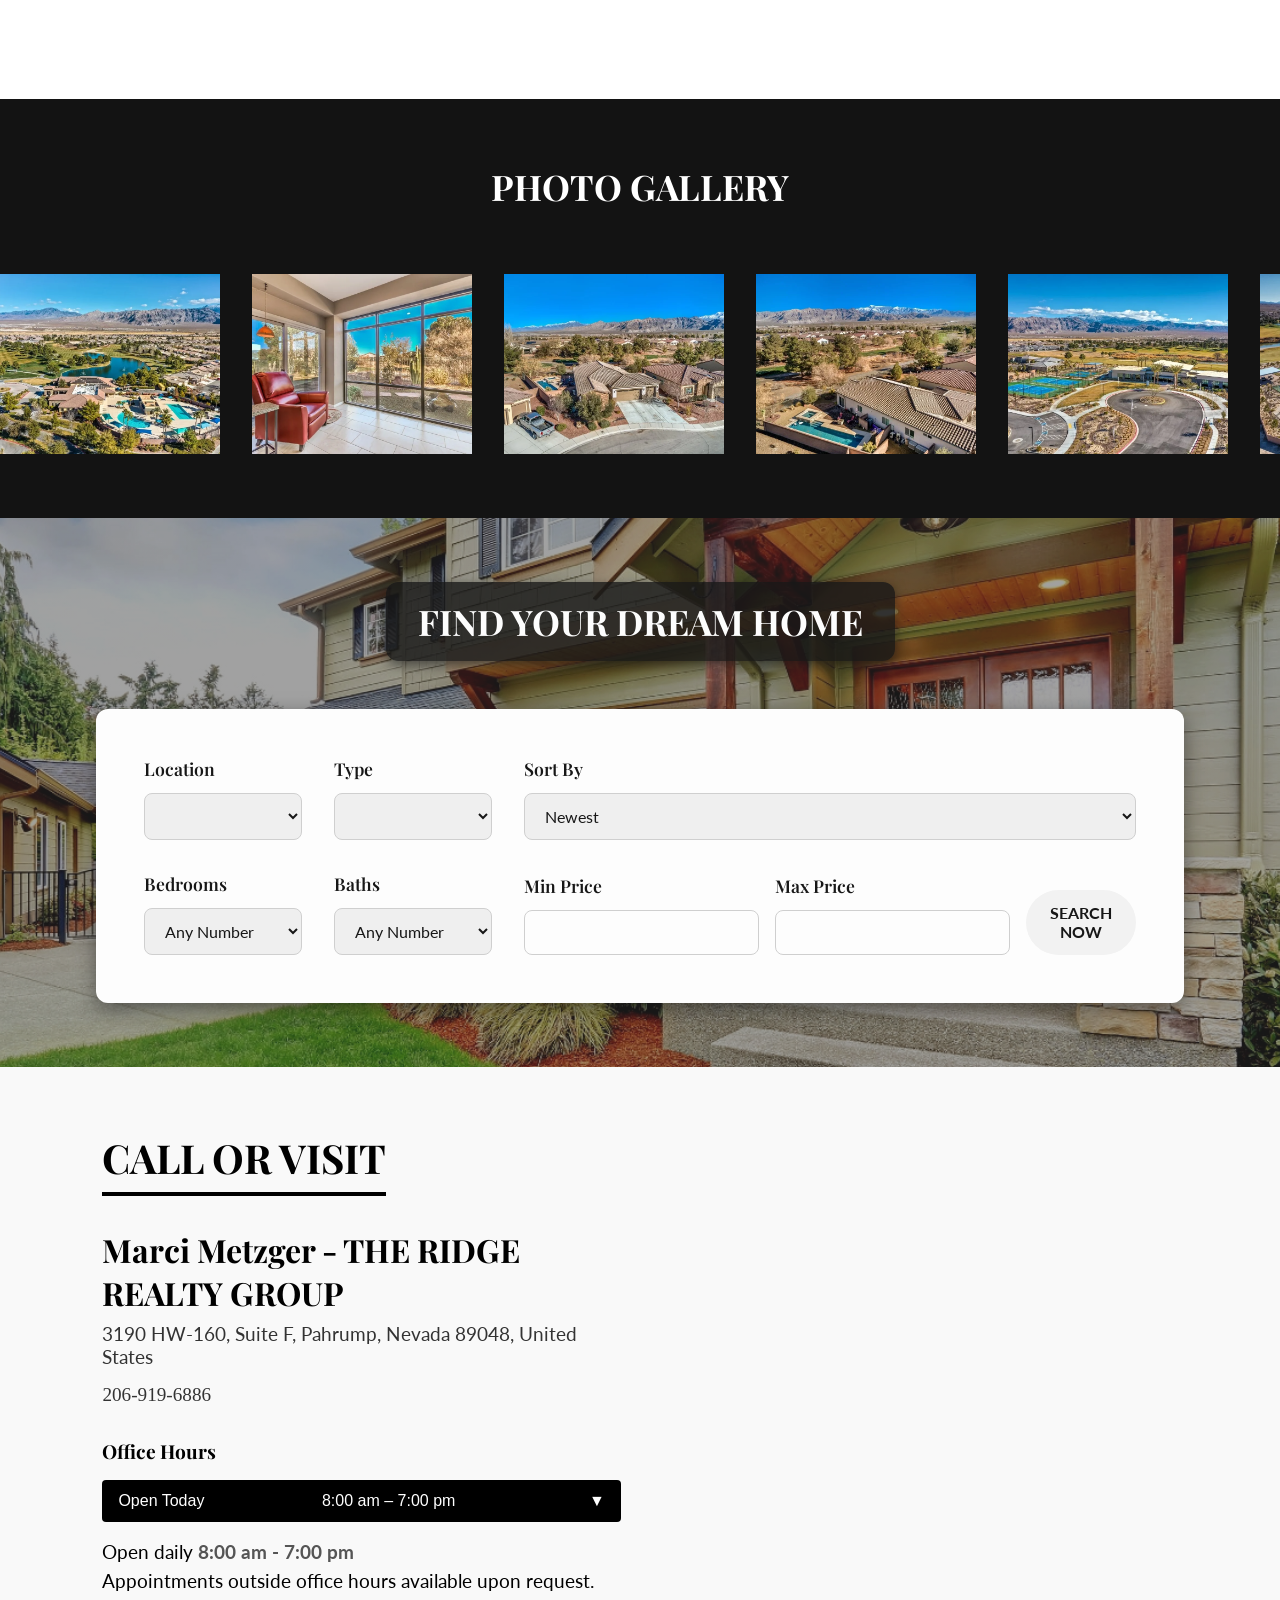
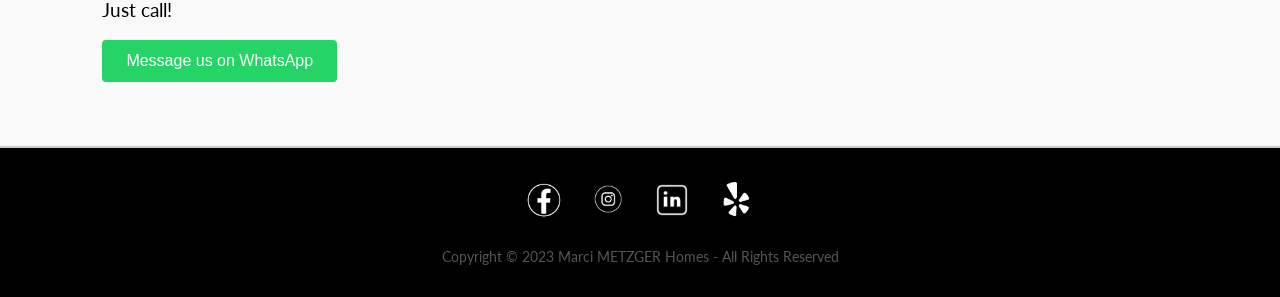
==== commit 4af82431: "message us" ====
--- a/index/home.html
+++ b/index/home.html
@@ -17,7 +17,7 @@
   <header>
   <div class="logo-container">
     <a href="home.html"><img src="/images/marcilogolight.png" alt="Logo" class="logo"></a>
-  </div>
+  </div>~
 
   <nav class="main-nav">
     <a href="#home">Home</a>
@@ -345,6 +345,18 @@
     </a>
   </div>
 
+  <button class="message-btn" onclick="toggleContact()">Message Us</button>
+
+  <div class="contact-box" id="contactBox">
+    <button class="close-btn" onclick="toggleContact()">×</button>
+    <h3>Send a Message</h3>
+    <input type="text" placeholder="Your Name">
+    <input type="email" placeholder="Your Email">
+    <textarea placeholder="Your Message"></textarea>
+    <button>Send</button>
+  </div>
+  
+
   <div class="social-media-copyright">
     <p>Copyright © 2023 Marci METZGER Homes - All Rights Reserved</p>
   </div>
--- a/styles/home.css
+++ b/styles/home.css
@@ -81,7 +81,7 @@
   flex-direction: column;
   justify-content: space-between;
   cursor: pointer;
-  z-index: 1002; /* ensures it's clickable above panel */
+  z-index: 1002; 
   position: relative;
 }
 
@@ -104,7 +104,7 @@
   display: flex;
   flex-direction: column;
   gap: 1.5rem;
-  z-index: 1001; /* under the hamburger */
+  z-index: 1001; 
   transition: right 0.3s ease;
 }
 
@@ -618,7 +618,118 @@
   display: block;
 }
 
-/* Responsive */
+.message-btn {
+position: fixed;
+bottom: 20px;
+right: 20px;
+background-color: white;
+color: rgb(19, 19, 19);
+padding: 14px 24px;
+border: 1px solid #ccc;
+border-radius: 30px;
+font-size: 1rem;
+font-weight: bold;
+cursor: pointer;
+box-shadow: 0 4px 10px rgba(0,0,0,0.25);
+z-index: 999;
+transition: all 0.3s ease;
+font-family: 'Lato', sans-serif;
+}
+
+.message-btn:hover {
+background-color: rgb(240, 240, 240);
+transform: translateY(-8px);
+}
+
+
+.contact-box {
+position: fixed;
+bottom: 80px;
+right: 20px;
+width: 320px;
+background: white;
+border-radius: 16px;
+padding: 20px;
+box-shadow: 0 6px 18px rgba(0,0,0,0.3);
+display: none; /* hidden by default */
+flex-direction: column;
+gap: 14px;
+z-index: 1000;
+animation: fadeIn 0.3s ease;
+}
+
+.contact-box h3 {
+margin: 0;
+font-family: 'Playfair Display', serif;
+font-size: 1.3rem;
+font-weight: 600;
+color: rgb(19, 19, 19);
+}
+
+.contact-box input,
+.contact-box textarea {
+width: 100%;
+padding: 10px;
+border: 1px solid #ddd;
+border-radius: 8px;
+font-size: 1rem;
+font-family: 'Lato', sans-serif;
+background-color: #fafafa;
+transition: border 0.2s ease;
+}
+
+.contact-box input:focus,
+.contact-box textarea:focus {
+outline: none;
+border-color: rgb(19, 19, 19);
+}
+
+.contact-box textarea {
+resize: none;
+height: 90px;
+}
+
+.contact-box button {
+background: rgb(19, 19, 19);
+color: white;
+border: none;
+padding: 12px;
+border-radius: 8px;
+cursor: pointer;
+font-weight: bold;
+font-size: 1rem;
+font-family: 'Lato', sans-serif;
+transition: background 0.3s ease;
+}
+
+.contact-box button:hover {
+background: #333;
+}
+
+
+.close-btn {
+position: absolute;
+top: 10px;
+right: 15px;
+background: none;
+border: none;
+font-size: 1.2rem;
+color: #666;
+cursor: pointer;
+}
+
+.close-btn:hover {
+color: black;
+}
+
+
+@keyframes fadeIn {
+from {opacity: 0; transform: translateY(20px);}
+to {opacity: 1; transform: translateY(0);}
+}
+
+
+
 @media (max-width: 1024px) {
   .card {
     flex: 0 0 40%;
@@ -1042,7 +1153,7 @@
     font-size: 1rem;
   }
 
-  /* General padding/margin improvements */
+
   section {
     padding: 5vw 3vw;
   }
